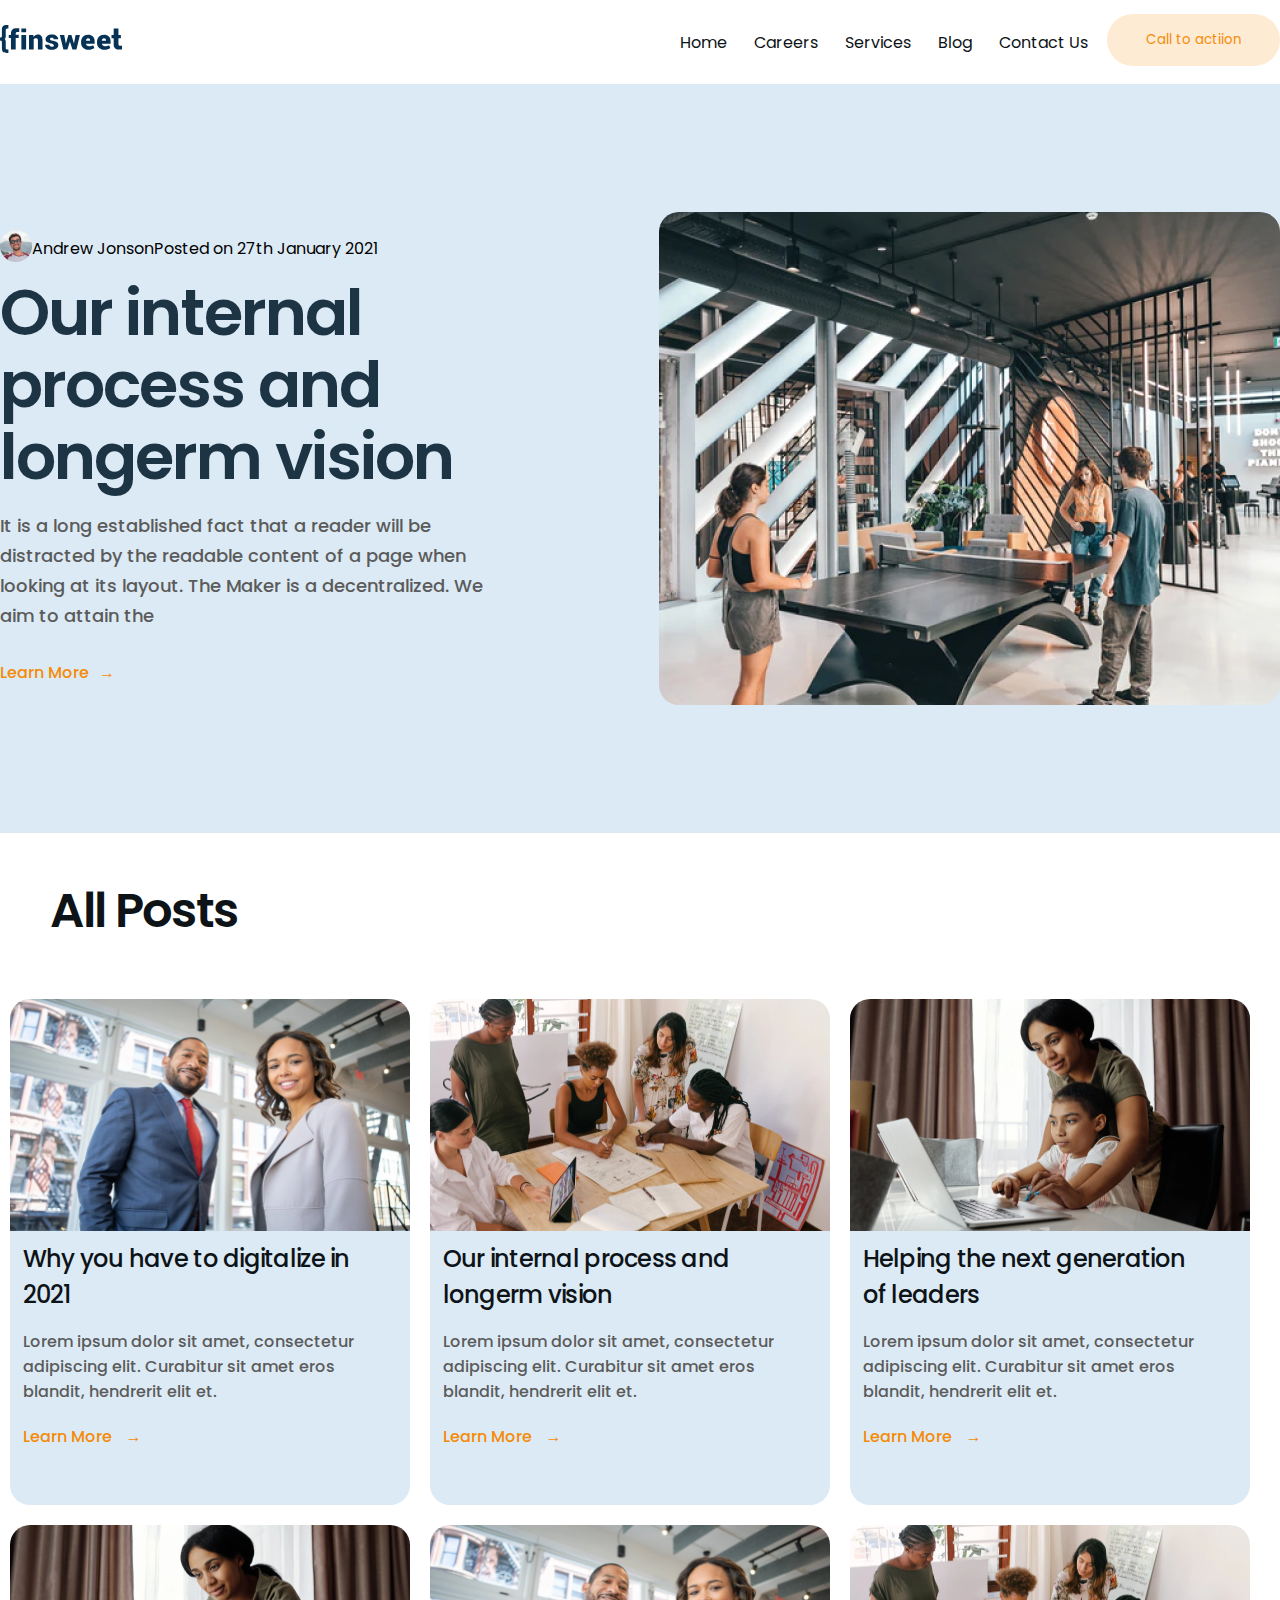
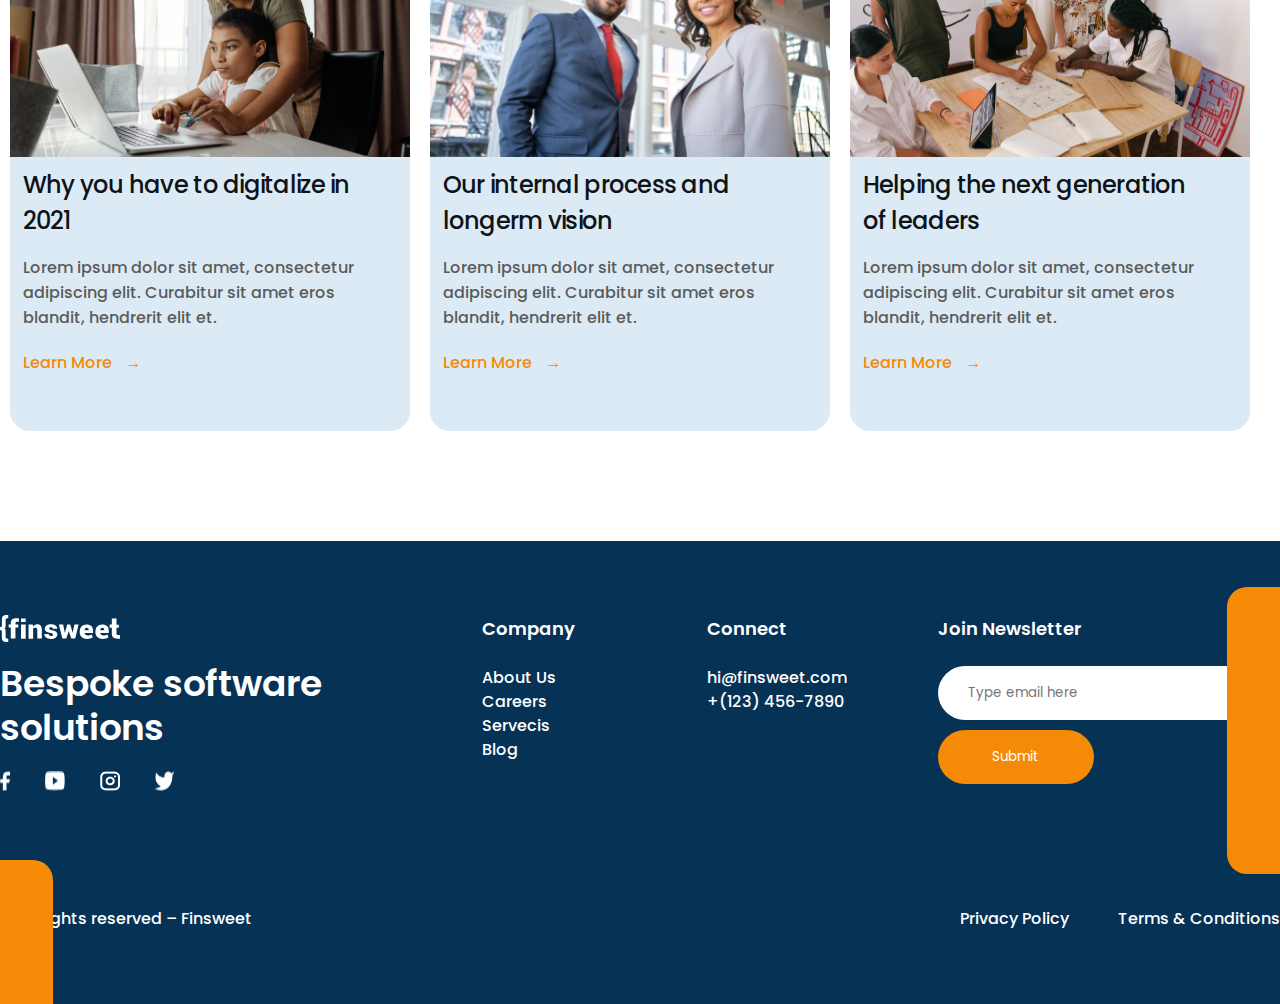
==== blog.html @ a05ae718 "update" ====
<!DOCTYPE html>
<html lang="en">
<head>
    <meta charset="UTF-8">
    <meta http-equiv="X-UA-Compatible" content="IE=edge">
    <meta name="viewport" content="width=device-width, initial-scale=1.0">
    <title>Document</title>
    <link rel="stylesheet" href="style.css">
    <link rel="preconnect" href="https://fonts.googleapis.com">
    <link rel="preconnect" href="https://fonts.gstatic.com" crossorigin>
    <link href="https://fonts.googleapis.com/css2?family=Poppins:wght@600&display=swap" rel="stylesheet">
</head>
<body>
    <header class="container">
        <div class="logo">
            <img src="./images/Logo.svg" alt="">
        </div>
        <div class="tittle">
            <nav>
                <ul>
                    <a class="menu" href=""><li>Home</li></a>
                    <a class="menu" href=""><li>Careers</li></a>
                    <a class="menu" href=""><li>Services</li></a>
                    <a class="menu" href=""><li>Blog</li></a>
                    <a class="menu" href=""><li>Contact Us</li></a>
                </ul>
            </nav>
            <button>Call to actiion</button>
        </div>
    </header>
    <section class="blog-base">
        <div class="container">
            <div class="blog">
                <div class="blog-left">
                    <div class="blog-tittle">
                        <img src="./blog-img/Image.png" alt="" width="32px" height="32px">
                        <p>Andrew Jonson</p>
                        <p>Posted on 27th January 2021</p>
                    </div>
                    <h2>Our internal process and longerm vision</h2>
                    <p class="lorem3">It is a long established fact that a reader will be distracted by the readable content of a page when looking at its layout. The Maker is a decentralized. We aim to attain the</p>
                    <p class="seeservecis">Learn More</p>
                </div>
                <div class="blog-right">
                    <img src="./blog-img/Image (1).png" alt="">
                </div>
            </div>
        </div>
    </section>
    <section class="container">
        <div>
            <h6>All Posts</h6>
        </div>
        <div class=" allposts">
            <a href="#"><div class="news1">
                <div class="new-photo">
                    <img src="./images/post1.png" alt="">
                </div>  
                <div class="allp">  
                    <h5>Why you have to digitalize in 2021</h5>
                    <p class="news-p">Lorem ipsum dolor sit amet, consectetur adipiscing elit. Curabitur sit amet eros blandit, hendrerit elit et.</p>
                    <p class="learnmore">Learn More</p>
                </div>
            </div></a>
            <a href="#"><div class="news1">
                <div class="new-photo">
                    <img src="./images/post-2.png" alt="">
                </div>  
                <div class="allp">  
                    <h5>Our internal process and longerm vision</h5>
                    <p class="news-p">Lorem ipsum dolor sit amet, consectetur adipiscing elit. Curabitur sit amet eros blandit, hendrerit elit et.</p>
                    <p class="learnmore">Learn More</p>
                </div>
            </div></a>
            <a href="#"><div class="news1">
                <div class="new-photo">
                    <img src="./images/post-3.png" alt="">
                </div>  
                <div class="allp">  
                    <h5>Helping the next generation of leaders</h5>
                    <p class="news-p">Lorem ipsum dolor sit amet, consectetur adipiscing elit. Curabitur sit amet eros blandit, hendrerit elit et.</p>
                    <p class="learnmore">Learn More</p>
                </div>
            </div></a>
            <a href="#"><div class="news1">
                <div class="new-photo">
                    <img src="./images/post-3.png" alt="">
                </div>  
                <div class="allp">  
                    <h5>Why you have to digitalize in 2021</h5>
                    <p class="news-p">Lorem ipsum dolor sit amet, consectetur adipiscing elit. Curabitur sit amet eros blandit, hendrerit elit et.</p>
                    <p class="learnmore">Learn More</p>
                </div>
            </div></a>
            <a href="#"><div class="news1">
                <div class="new-photo">
                    <img src="./images/post1.png" alt="">
                </div>  
                <div class="allp">  
                    <h5>Our internal process and longerm vision</h5>
                    <p class="news-p">Lorem ipsum dolor sit amet, consectetur adipiscing elit. Curabitur sit amet eros blandit, hendrerit elit et.</p>
                    <p class="learnmore">Learn More</p>
                </div>
            </div></a>
            <a href="#"><div class="news1">
                <div class="new-photo">
                    <img src="./images/post-2.png" alt="">
                </div>  
                <div class="allp">  
                    <h5>Helping the next generation of leaders</h5>
                    <p class="news-p">Lorem ipsum dolor sit amet, consectetur adipiscing elit. Curabitur sit amet eros blandit, hendrerit elit et.</p>
                    <p class="learnmore">Learn More</p>
                </div>
            </div></a>
    
        </div>
    </section>
    <footer>
        <div class="container">
            <div class="footerup">
                <div class="column">
                    <img  id="footer-logo" src="./images/Logo white.svg" alt="">
                    <p id="footer-bespoke">Bespoke software solutions</p>
                    <div class="column1">
                        <img src="./images/facebook.png" alt="">
                        <img src="./images/youutbe.png" alt="">
                        <img src="./images/instagram.png" alt="">
                        <img src="./images/twittr.png" alt="">
                    </div>
                </div>
                <div class="column">
                    <ul>
                        <h4>Company</h4>
                        <li>About Us</li>
                        <li>Careers</li>
                        <li>Servecis</li>
                        <li>Blog</li>
                    </ul>
                </div>
                <div class="column">
                    <ul>
                        <h4>Connect</h4>
                        <li>hi@finsweet.com</li>
                        <li>+(123) 456-7890</li>
                    </ul>
                </div>
                <div class="column2">
                    <h4>Join Newsletter</h4>
                    <input id="mail" type="text" placeholder="Type email here"><br>
                    <input id="submit" type="submit" >
                </div>
            </div>
            <div class="footerdown">
                <p class="footer-p">© All rights reserved – Finsweet</p>
                <div class="indown">
                    <p class="footer-p">Privacy Policy</p>
                    <p class="footer-p">Terms & Conditions</p>
                </div>
            </div>
        </div>
        <div id="block-left"></div>
        <div id="block-right"></div>
    </footer>
    
</body>
</html>
---- style.css ----
*{
    box-sizing: border-box;
    font-family: 'Poppins', sans-serif;

}
body{
    margin: 0;
}

/*Tittle */

.container{
    max-width: 1280px;
    width: 100%;
    margin: auto;
}
header{
    height: 84px;
    display: flex;
    justify-content: space-between;
    align-items: center;
}
.tittle{
    width: 50%;
    display: flex;
    justify-content: space-between;
}
.tittle ul{
    display: flex;
    justify-content: space-between;
    list-style: none;
}
.menu{
    color: #0D1317;
}
.menu:hover{
    opacity: 0.5;
}
.tittle nav{
    width: 70%;
}
button{
    color: #F58A07;
    border: 0;
    border-radius: 31px;
    width: 173px;
    height: 52px;
    background-color: #f58a072c;
}

/*head*/

.head{
    background-color: #DCEAF5;
    height: 703px;
    width: 100%;
}
h1{
    font-weight: 600;
    font-size: 64px;
    line-height: 72px;
    color: #1D3444;
    width: 576px;
    height: 144px;
    letter-spacing: -0.03em;
    margin: 0%;
}

.headleft{
 width: 50%;  
 display: flex; 
 flex-direction: column;
 justify-content: space-evenly;
}
.lorem{
    width: 571px;
    height: 60px;
    font-weight: 500;
    font-size: 18px;
    line-height: 30px;
    color: #5B5B5B;
}
.header{
    display: flex;
}
.headright img{
    margin-top: 8%;
    margin-left: 15%;
}
#servecis{
    display: flex;
    justify-content: start;
    width: 70%;
    align-items: center ;
}
.see{
    width: 199px;
    height: 54px;
    background-color: #F58A07;
    color: #DCEAF5;
    margin: 0;
    display: flex;
    justify-content: center;
    align-items: center;
    border-radius: 27px;
}
.see:nth-child(2){
    background-color: rgba(0, 0, 0, 0)    ;
    color: black;
}
#plus{
    font-weight: 400;
    font-size: 18px;
    line-height: 30px;
    color: rgba(57, 65, 73, 0.5);
}
.logos{
    display: flex;
    justify-content: space-between;
}

/* sectors */

.sectorsup{
    width: 60%;
    height: 300px;
}

h2{
    font-weight: 600;
    font-size: 48px;
    line-height: 56px;
    letter-spacing: -0.03em;
    color:#1D3444 ;
}
.lorem:nth-child(2){
    width: 100%;
}

.sectorsdown{
    display: flex;
    justify-content: space-between;
    height: 600px;
}
.post{
    border-radius: 20px;
}
h4{
    font-weight: 500;
    font-size: 24px;
    letter-spacing: 106.5%;
    color: #0D1317;
}
.loreminsectors{
    font-weight: 500;
    font-size: 16px;
    line-height: 28px;
    color: #5B5B5B;
}
.sectors{
    width: 30%;
}
.learnmore{
    color: #F58A07;
    text-decoration: none;
    font-weight: 500;
    font-size: 16px;
    line-height: 106.5%;
}
.learnmore::after{
    content: " \2192";
    letter-spacing: 10px;

}
/* Business challenges    */

/* .head:nth-child(2){
    height: 665px;
} 
ajilaagui
*/

.head2{
    height: 665px;
    width: 100%;
    background-color: #DCEAF5 ;
    padding-top: 2%;
}
.cardsup{
    display: flex;
    justify-content: space-between;
    margin-bottom: 10%;
}
h3{
    width: 619px;
    height: 132px;
    font-weight: 600;
    font-size: 36px;
    line-height: 44px;
    letter-spacing: -0.03em;
    color: #0D1317;
}

/* .lorem:nth-child(3) ajilaagui uchir class: lorem1 
*/

.lorem1{
    width: 50%;
    height: 60px;
    font-weight: 500;
    font-size: 18px;
    line-height: 30px;
    color: #5B5B5B;
}
.cardicons{
    width: 401px;
    height: 277px;
    background-color: #FFFFFF;
    border-radius: 20px;
    padding: 2%;

}
.cardicons img{
    width: 41px;
    height: 42px;
}
.cards{
    display: flex;
    justify-content: space-between;
}

/* Experience */

.outexperience{
    display: flex;
    margin-top: 10vh;
    margin-bottom: 10vh;
}

.experienceleft{
    width: 50%;
}
.inexperience{
    display: flex;
    margin-top: 100px
}
b{
    color: #F58A07;
    font: 700;
    font-size: 36px;
    line-height: 50px;
}
.experienceright{
    border-radius: 20px;
    width: 50%;
    height: 597px;
    background: url(./images/about-image.png);
}
#multiply{
    width: 25%;
    height: 597px;
    border-radius: 20px 0 0 20px;
    background-color: #F58A07;
    mix-blend-mode: multiply;
}

/* Strategy */

.strategy{
    width: 100%;
    height: 682px;
    background-color: #DCEAF5;
    border-radius: 20px;
    display: flex;
    padding: 3%;
    margin-bottom: 10vh;
}
.strategyleft{
    width: 50%;
}
.strategybutton{
    display: flex;
    justify-content: space-around;
}
.click1{
    font-weight: 600;
    font-size: 16px;
    line-height: 24px;
    color: #F58A07;
    width: 194px;
    height: 40px;
    background: #FFFFFF;
    border-radius: 31px;
    display: flex;
    justify-content: center;
    align-items: center;
}
.click2{
    font-weight: 600;
    font-size: 16px;
    line-height: 24px;
    color: rgba(6, 50, 85, 0.3);
    width: 155px;
    height: 40px;
    border: solid 1px #A8BCCC;
    border-radius: 31px;
    display: flex;
    justify-content: center;
    align-items: center;
}
.click3{
    font-weight: 600;
    font-size: 16px;
    line-height: 24px;
    color: rgba(6, 50, 85, 0.3);
    width: 183px;
    height: 40px;
    border: solid 1px #A8BCCC;
    border-radius: 31px;
    display: flex;
    justify-content: center;
    align-items: center;
}
h2:nth-child(2){
    color: #0D1317;
    width: 572px;
    height: 168px;
}
.lorem3{
    width: 510px;
    height: 210px;
    font-weight: 500;
    font-size: 18px;
    line-height: 30px;
    color: #5B5B5B;
}
.seeservecis{
    width: 123px;
    height: 17px;
    font-weight: 500;
    font-size: 16px;
    line-height: 106.5%;
    color: #F58A07;
    text-decoration: none;
}
.seeservecis p::after{
    content: " \2192";
    letter-spacing: 1rem;
    width: 22px;
    height: 10px;
}
.photoinstrategy{
    width: 472px;
    height: 466px;
    background: url(./images/team.png);
    
}
.strategyright{
    width: 100%;
    display: flex;
    justify-content: center;
    align-items: flex-end;
    position: relative;
}
.multiply2{
    width: 25%;
    height: 466px;
    background-color: #F58A07;
    mix-blend-mode: multiply;
    border-radius: 20px 0 0 20px;
}
.ribbon{
    position: absolute;
    top: -9%;
    right: -8.6%;
}

/* startup */

.startup{
    display: flex;
    margin-bottom: 10vh;
}
.startupleft{
    width: 50%;
    height: 518px;
    background: url(./images/experience-image.png);
}
.startupright{
    width: 50%;
    height: 518px;
    background-color: #F58A07;
    display: flex;
    flex-direction: column;
    justify-content: center;
    padding-left: 10%;
}
#startuph2{
    color: #FFFFFF;
    width: 532px;
    height: 168px;
}
#startup-p{
    width: 216px;
    height: 54px;
    background-color: #FFFFFF;
    border-radius: 31px;
    font-weight: 600;
    font-size: 16px;
    line-height: 106.5%;
    color: #F58A07;
    display: flex;
    justify-content: center;
    align-items: center;
}

/* Dream to Work */

.dream{
    display: flex;
    margin-bottom: 100px;
}

.dreamleft{
    width: 50%;
    display: flex;
    flex-direction: column;
    justify-content: space-evenly;
}
.dreamleft h2{
    width: 550px;
    height: 112px;
    color: #0D1317;
}
.lorem4{
    width: 560px;
    height: 90px;
    font-weight: 500;
    font-size: 18px;
    line-height: 30px;
    color: #5B5B5B;
}
.indream{
    width: 50%;
    display: flex;
    align-items: center;
}
#chikelu{
    width: 150px;
    height: 41px;
    font-weight: 500;
    font-size: 24px;
    line-height: 171%;
    color: #063255;
    margin: 0;
    margin-left: 15px;
}
#ceo{
    width: 135px;
    height: 31px;
    font-weight: 500;
    font-size: 18px;
    line-height: 171%;
    margin: 0;
    margin-left: 15px;
    color: #F58A07;
}
.dreamright{
    width: 50%;
    height: 501px;
    background: url(./images/video-image.png);
    background-repeat: no-repeat;
    display: flex;
    align-items: flex-end;
    padding: 4%;
}
.play{
    width: 51px;
    height: 51px;
    background: #FFFFFF;
    display: flex;
    justify-content: center;
    align-items: center;
    border-radius: 50%;
}
#playvideo{
    width: 120px;
    color: #FFFFFF;
    text-align: center;
}

/* Latest blog and news */

.News{
    width: 100%;
    height: 819px;
    background-color: #DCEAF5;
}
.News-tittle h2{
    width: 100%;
    height: 200px;
    color: #0D1317;
    display: flex;
    align-items: center;
}
.news-photo img{
    width: 400px;
    height: 232px;
    border-radius: 20px 20px 0 0;
}
.news-words{
    width: 400px;
    height: 277px;
    background-color: #FFFFFF;
    border-radius: 0 0 20px 20px;
    padding: 3%;
}
h5{
    margin: 0;
    width: 336px;
    height: 72px;
    font-weight: 500;
    font-size: 24px;
    line-height: 36px;
    letter-spacing: -0.03em;
    color: #0D1317;
}
.news-photo{
    width: 400px;
    height: 233px;
}
a{
    text-decoration: none;
}
.news-p{
    width: 336px;
    height: 84px;
    font-weight: 500;
    font-size:16px;
    color: #5B5B5B;
}
.News-main{
    display: flex;
    justify-content: space-between;
}
.news1:hover{
    opacity: 0.5;
}
/* footer */

footer{
    width: 100%;
    height: 463px;
    background: #063255;
    padding-top: 50px;
    position: relative;
    margin-top: 100px;
}
#footer-bespoke{
    width: 351px;
    height: 88px;
    font-weight: 600;
    font-size: 36px;
    line-height: 44px;
    color: #FFFFFF;
    margin: 0;
}
.footerup{
    width: 1280px;
    height: 200px;
    display: flex;
    justify-content: space-between;
}
.column h4{
    font-weight: 600;
    font-size: 18px;
    line-height: 27px;
    color: #FFFFFF;

}
.column ul{
    display: flex;
    flex-direction: column;
    list-style: none;
    margin: 0;
}
.column1{
    width: 50%;
    display: flex;
    justify-content: space-between;
}
.column ul li{
    font-weight: 500;
    font-size: 16px;
    line-height: 24px;
    color: #FFFFFF;
}
.column{
    display: flex;
    flex-direction: column;
    justify-content: space-between;
}
#footer-logo{
    width: 120px;
    height: 27px;
    margin-top: 23.940px;
}
.column2 h4{
    font-weight: 600;
    font-size: 18px;
    line-height: 27px;
    color: #FFFFFF;
}
#mail{
    width: 342px;
    height: 54px;
    background-color: #FFFFFF;
    border-radius: 31px;
    padding-left: 30px;
    border: 0;
}
#submit{
    width: 156px;
    height: 54px;
    border-radius: 31px;
    background-color: #F58A07;
    border: 0;
    margin-top: 10px;
    color: #FFFFFF
}
.footerdown{
    display: flex;
    justify-content: space-between;
    margin-top: 100px;
}
.indown{
    width: 25%;
    display: flex;
    justify-content: space-between;
}
.footer-p{
    font-weight: 500;
    font-size: 16px;
    line-height: 24px;
    color: #FFFFFF;
}
#block-left{
    width: 53px;
    height: 144px;
    background-color: #F58A07;
    position: absolute;
    top: 69%;
    border-radius: 0 20px 0 0;
}
#block-right{
    width: 53px;
    height: 287px;
    background-color: #F58A07;
    border-radius: 20px 0 0 20px;
    position: absolute;
    top:10%;
    right: 0;
}


/* Careers page */

.tier1-left{
    width: 50%;
    height: 500px;
    display: flex;
    flex-direction: column;
    justify-content: space-evenly;
}
.tier1-left h1{
    width: 618px;
    height: 216px;
}
.careers-p1{
    width: 510px;
    height: 59px;
    font-weight: 500;
    font-size: 18px;
    line-height: 30px;
    color: #5B5B5B;
    margin: 0;
}
.careers-p2{
    width: 171px;
    height: 54px;
    background-color: #F58A07;
    border-radius: 27px;
    font-weight: 600;
    font: 16px;
    line-height: 106.5%;
    display: flex;
    justify-content: center;
    align-items: center;
    color: #FFFFFF;
}
.tier1-right{
    width: 616px;
    height: 650px;
    background:url(./careers-img/post1.png);
}
.careers-tier1{
    display: flex;
    justify-content: space-between;
    margin-top: 171px;
    margin-bottom: 90px;
}
.intier1{
    width: 180px;
    height: 650px;
    background-color: #F58A07;
    mix-blend-mode: multiply;
    border-radius:20px 0 0 20px;
}

/* tier2  */

.tier2-left{
    width: 620px;
    height: 550px;
    background: url(./careers-img/post2.png);
    position: relative;
}
.careers-tier2{
    display: flex;
    justify-content: space-between;
}
.tier2-right h2{
    margin: 0;
    width: 410px;
    height: 56px;
    font-weight: 600px;
    font-size: 48px;
    line-height: 56px;
    letter-spacing: -0.03em;
    color: #0D1317;
}
.tier2-p{
    width: 510px;
    height: 90px;
    font-weight: 500;
    font-size: 18px;
    line-height: 30px;
    color: #5B5B5B;
}
.tier2-p1{
    height: 28px;
    font-weight: 500;
    font-size: 18px;
    line-height: 30px;
    color: #5B5B5B;
    margin: 0;
}
.tier2-right{
    display: flex;
    flex-direction: column;
    justify-content: space-evenly;
}
.intier2{
    width: 95px;
    height: 97px;
    background-color: #F58A07;
    mix-blend-mode: multiply;
    border-radius:20px;
    position: absolute;
    top: 25%;
    left: -7.5%;
}
/* tier3 */

.careers-tier3{
    display: flex;
    margin-top: 90px;
    margin-bottom: 90px;
}
.tier3-left{
    width: 50%;
    display: flex;
    flex-direction: column;
    justify-content: center;
}
.tier3-right{
    width: 620px;
    height: 550px;
    background: url(./careers-img/post3.png);
    border-radius: 20px;
    position: relative;
}
.intier3{
    width: 95px;
    height: 97px;
    background-color: #F58A07;
    mix-blend-mode: multiply;
    border-radius:20px;
    position: absolute;
    top: 50%;
    right: -7.5%;
}
/* tier4 */

.tier4-left{
    width: 620px;
    height: 550px;
    background: url(./careers-img/post4.png);
    position: relative;
}
.careers-tier4{
    display: flex;
    justify-content: space-between;
}
.tier4-right h2{
    margin: 0;
    width: 410px;
    height: 56px;
    font-weight: 600px;
    font-size: 48px;
    line-height: 56px;
    letter-spacing: -0.03em;
    color: #0D1317;
}
.tier4-p{
    width: 510px;
    height: 90px;
    font-weight: 500;
    font-size: 18px;
    line-height: 30px;
    color: #5B5B5B;
}
.tier4-p1{
    height: 28px;
    font-weight: 500;
    font-size: 18px;
    line-height: 30px;
    color: #5B5B5B;
    margin: 0;
}
.tier4-right{
    display: flex;
    flex-direction: column;
    justify-content: space-evenly;
}
.intier4{
    width: 95px;
    height: 97px;
    background-color: #F58A07;
    mix-blend-mode: multiply;
    border-radius:20px;
    position: absolute;
    top: 40%;
    left: -7.5%;
}

/* tier5 */

.careers-tier5{
    display: flex;
    margin-top: 90px;
    margin-bottom: 90px;
}
.tier5-left{
    width: 50%;
    display: flex;
    flex-direction: column;
    justify-content: center;
}
.tier5-right{
    width: 620px;
    height: 550px;
    background: url(./careers-img/post5.png);
    border-radius: 20px;
    position: relative;
}
.intier5{
    width: 95px;
    height: 97px;
    background-color: #F58A07;
    mix-blend-mode: multiply;
    border-radius:20px;
    position: absolute;
    top: 50%;
    right: -7.5%;
}
.careers-p5{
    width: 580px;
    height: 150px;
    font-weight: 500;
    font-size: 18px;
    line-height: 30px;
    color: #5B5B5B;
}

/* tier6 */

.tier6-left{
    width: 620px;
    height: 550px;
    background: url(./careers-img/post6.png);
    position: relative;
}
.careers-tier6{
    display: flex;
    justify-content: space-between;
    margin-bottom: 90px;
}
.tier6-right h2{
    margin: 0;
    width: 410px;
    height: 56px;
    font-weight: 600px;
    font-size: 48px;
    line-height: 56px;
    letter-spacing: -0.03em;
    color: #0D1317;
}
.tier6-p{
    width: 510px;
    height: 90px;
    font-weight: 500;
    font-size: 18px;
    line-height: 30px;
    color: #5B5B5B;
}
.tier6-p1{
    height: 28px;
    font-weight: 500;
    font-size: 18px;
    line-height: 30px;
    color: #5B5B5B;
    margin: 0;
}
.tier6-right{
    display: flex;
    flex-direction: column;
    justify-content: space-evenly;
}
.intier6{
    width: 95px;
    height: 97px;
    background-color: #F58A07;
    mix-blend-mode: multiply;
    border-radius:20px;
    position: absolute;
    top: 60%;
    left: -7.5%;
}

/* Servecis */

.tier1-left{
    width: 50%;
    height: 500px;
    display: flex;
    flex-direction: column;
    justify-content: space-evenly;
}
.servecis-left h1{
    width: 618px;
    height: 288px;
}
.servecis-p1{
    width: 557px;
    height: 90px;
    font-weight: 500;
    font-size: 18px;
    line-height: 30px;
    color: #5B5B5B;
}
.servecis-p2{
    width: 171px;
    height: 54px;
    background-color: #F58A07;
    border-radius: 27px;
    font-weight: 600;
    font: 16px;
    line-height: 106.5%;
    display: flex;
    justify-content: center;
    align-items: center;
    color: #FFFFFF;
}
.servecis-right{
    width: 616px;
    height: 650px;
    background:url(./servecis-img/psot1.png);
}
.servecis-tier1{
    display: flex;
    justify-content: space-between;
    margin-top: 171px;
    margin-bottom: 90px;
}
.intier1{
    width: 180px;
    height: 650px;
    background-color: #F58A07;
    mix-blend-mode: multiply;
    border-radius:20px 0 0 20px;
}

/* tier2 */

.servecis-tier2-tittle h2{
    width: 676px;
    height: 56px;
    font-weight: 600;
    font-size: 48px;
    line-height: 56px;
    letter-spacing: -0.03em;
    color: #0D1317;
}
.servecis-tier2-cards{
    width:100%;
    max-width: 1280px;
    display: flex;
    flex-wrap: wrap;
}
.scard1 h4{
    margin: 0;
    height: 30px;
    font-weight: 500;
    font-size: 24px;
    line-height: 30px;
    letter-spacing: -0.03em;
    color: #0D1317;
}
.scard1 p{
    width: 200px;
    height: 28px;
    font-weight: 500;
    font-size: 18px;
    line-height: 28px;
    color: #394149;
    opacity: 0.6;
    margin: 0;
}
#apply{
    width: 100px;
    height: 19px;
    font-weight: 400;
    font-size: 18px;
    line-height: 106.5%;
    color: #F58A07;
    margin-top: 15%;
}
.scard1{
    max-width: 400px;
    width: 100%;
    height: 181px;
    background: rgba(193, 228, 255, 0.3);
    border-radius: 20px;
    padding: 2%;
    margin: 1%;
}

/* Blog  */


.blog-base{
    width: 100%;
    height: 749px;
    background-color: #DCEAF5;
    margin: auto;
}
.blog-left{
    width: 50%;
    height: 749px;
    display: flex;
    flex-direction: column;
    justify-content: center;
    padding-top: 15%;
    padding-bottom: 15%;
}
.blog-tittle{
    display: flex;
}
.blog-tittle img{
    margin-top: 10px;
}
.blog-left h2{
    width: 527px;
    height: 216px;
    font-weight: 600;
    font-size: 64px;
    line-height: 72px;
    letter-spacing: -0.03em;
    color: #1D3444;
    margin: 0;
}
.seeservecis::after{
    content: "\2192	";
    margin-left: 10px;
}
.blog{
    display: flex;
    justify-content: space-between;
}
.blog-right{
    display: flex;
    align-items: center;
}
.blog-right img{
    border-radius: 20px;
}

/* All posts */

h6{
    width: 453px;
    height: 56px;
    font-weight: 600;
    font-size: 48px;
    line-height: 56px;
    letter-spacing: -0.03em;
    color: #0D1317;
    margin: 50px;
}
.allposts{
    display: flex;
    flex-wrap: wrap;
}
.allp{
    width: 400px;
    height: 277px;
    background-color: #DCEAF5;
    border-radius: 0 0 20px 20px;
    padding: 3%;
    margin: 10px 0px 10px 10px;
}
.new-photo img{
    width: 400px;
    height: 232px;
    border-radius: 20px 20px 0 0;
    margin: 10px 10px -20px 10px;
}

/* Blog Iner */

.bloginer img{
    border-radius: 20px;
}
.blog-tier{
    display: flex;
    margin-top: 50px;
}

.container2{
    max-width: 752px;
    width: 100%;
    margin: auto;
}
#h1iner{
    width: 100%;
    height: 216px;
}
.write{
    font-weight: 500;
    font-size: 16px;
    line-height: 28px;
    color: #5B5B5B;
}


/* Careers 2 */

.careers2{
    display: flex;
}
.career1{
    width: 50%;
}
.careers2 h4{
    height: 30px;
    font-weight: 500;
    font-size: 24px;
    line-height: 30px;
    letter-spacing: -0.03em;
    color: #0D1317;
}
.careerp{
    font-weight: 500;
    font-size: 18px;
    line-height: 30px;
    color: #5B5B5B;
}
.careerup{
    margin-top: 100px;
}
.career2{
    margin-left: 300px;
}

.board{
    height: 441px;
    border-radius: 20px;
    background: rgba(193, 228, 255, 0.3);
    margin-top: 50px;
    margin-bottom: 100px;
    display: flex;
}
.board-left{
    width: 30%;
    padding: 5%;
}
.board-left ul{
    list-style: none;
}
.board-left ul li{
    height: 60px;
    font-weight: 600;
    font-size: 24px;
    line-height: 108.5%;
}
#board-li{
    color: #F58A07;
}
.list{
    width: 842px;
    font-weight: 500;
    font-size: 16px;
    line-height: 28px;
    color: #5B5B5B;
    margin: 0;
}
.inright{
    margin-top: 9%;
    width: 842px;
    height: 308px;
}

/* communication */

.communication{
    display: flex;
    flex-wrap: wrap;
    justify-content: space-between;
}
.id{
    width: 600px;
    height: 54px;
    background: rgba(210, 218, 237, 0.17);
    border-radius: 27px;
    margin: 10px;
    padding-left: 50px;
    border: 0;
}
textarea{
    width: 1280px;
    height: 215px;
    border: 0;
    border-radius: 27px;
    padding: 2%; 
    background: rgba(210, 218, 237, 0.17);   
}

/* Contact Us */

.location{
    display: flex;
    margin-top: 100px;
}
.location-left{
    width: 50%;
}
.location-right{
    width: 50%;
    display: flex;
    justify-content: space-around;
    padding-top: 20px;
    padding-left: 50px;
}
.zip{
    width: 270px;
    font: 500;
    font-size: 18px;
    line-height: 30px;
    color: #5B5B5B;
}

/* map */

 .map-left{
    width: 50%;
 }
 #map-id{
    width: 605px;
    height: 160px;
 }
 .map{
    display: flex;
 }
 .map-right img{
    border-radius: 20px;
 }
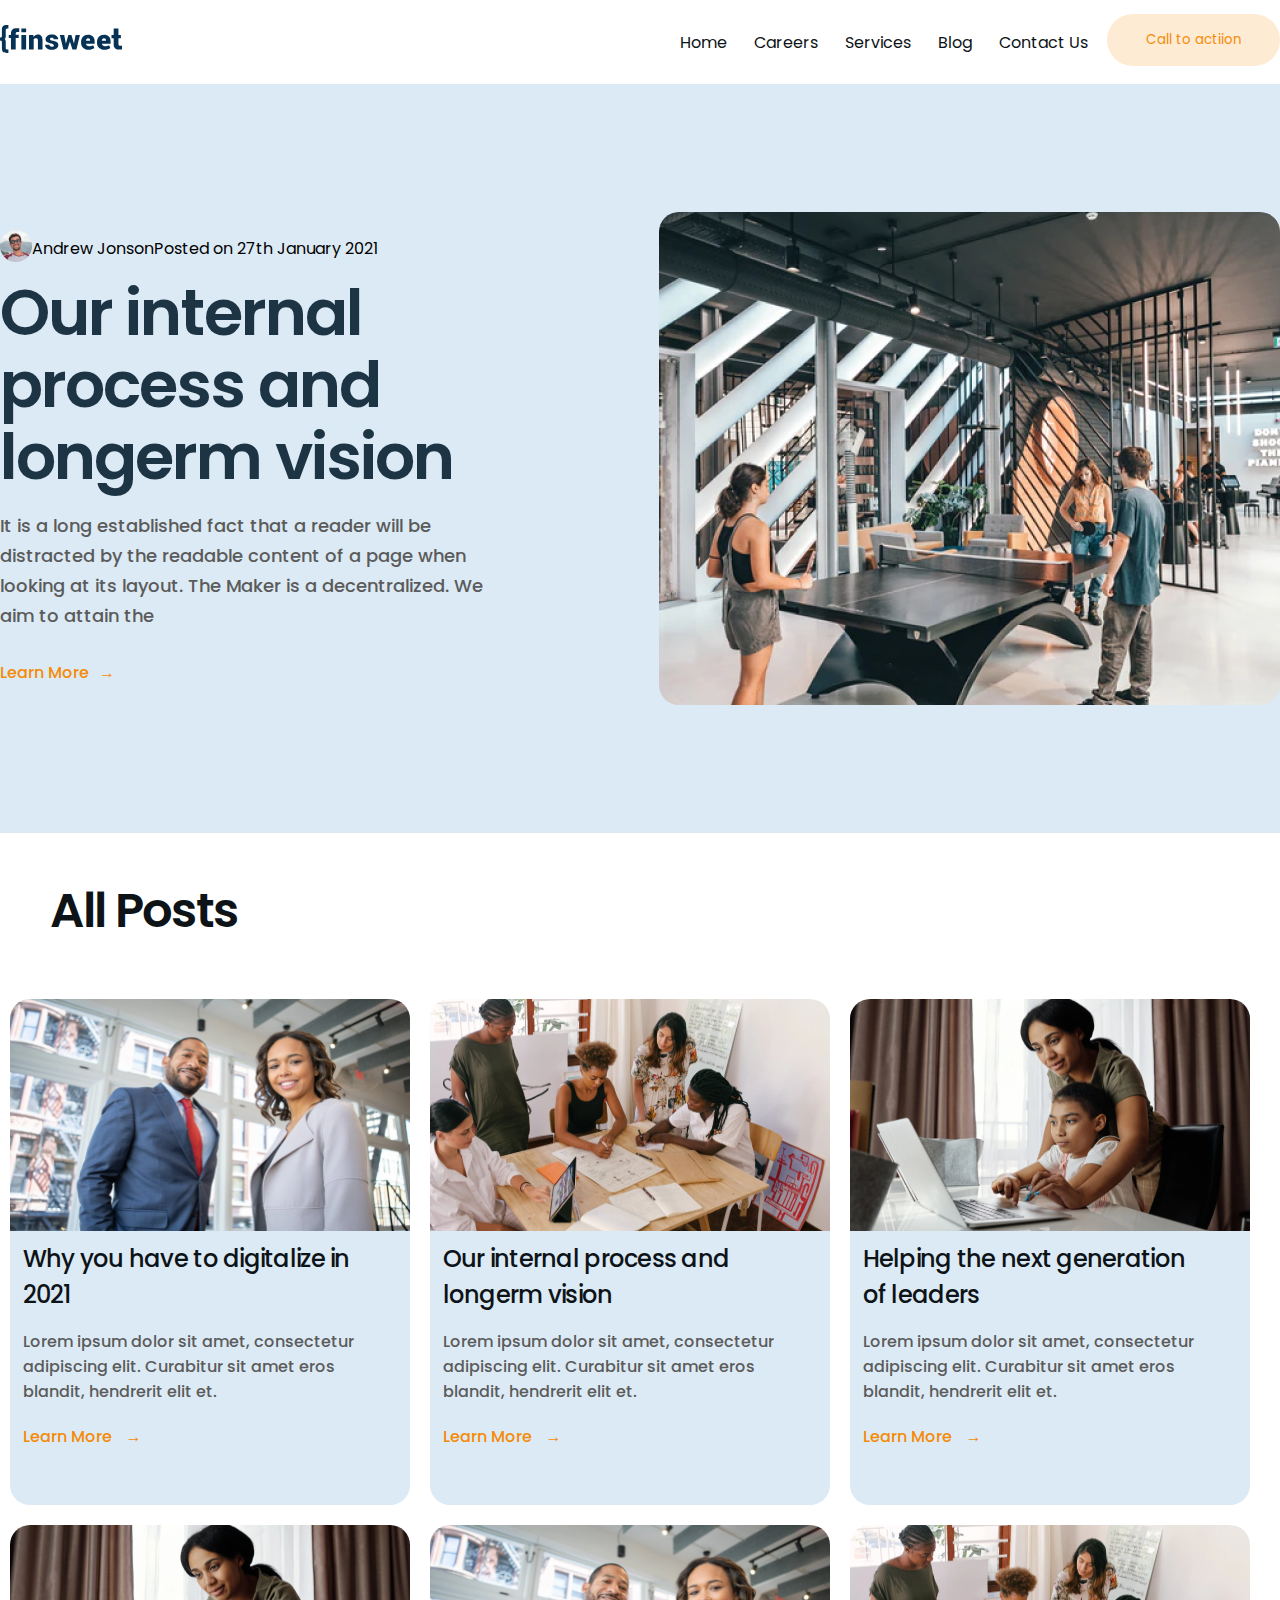
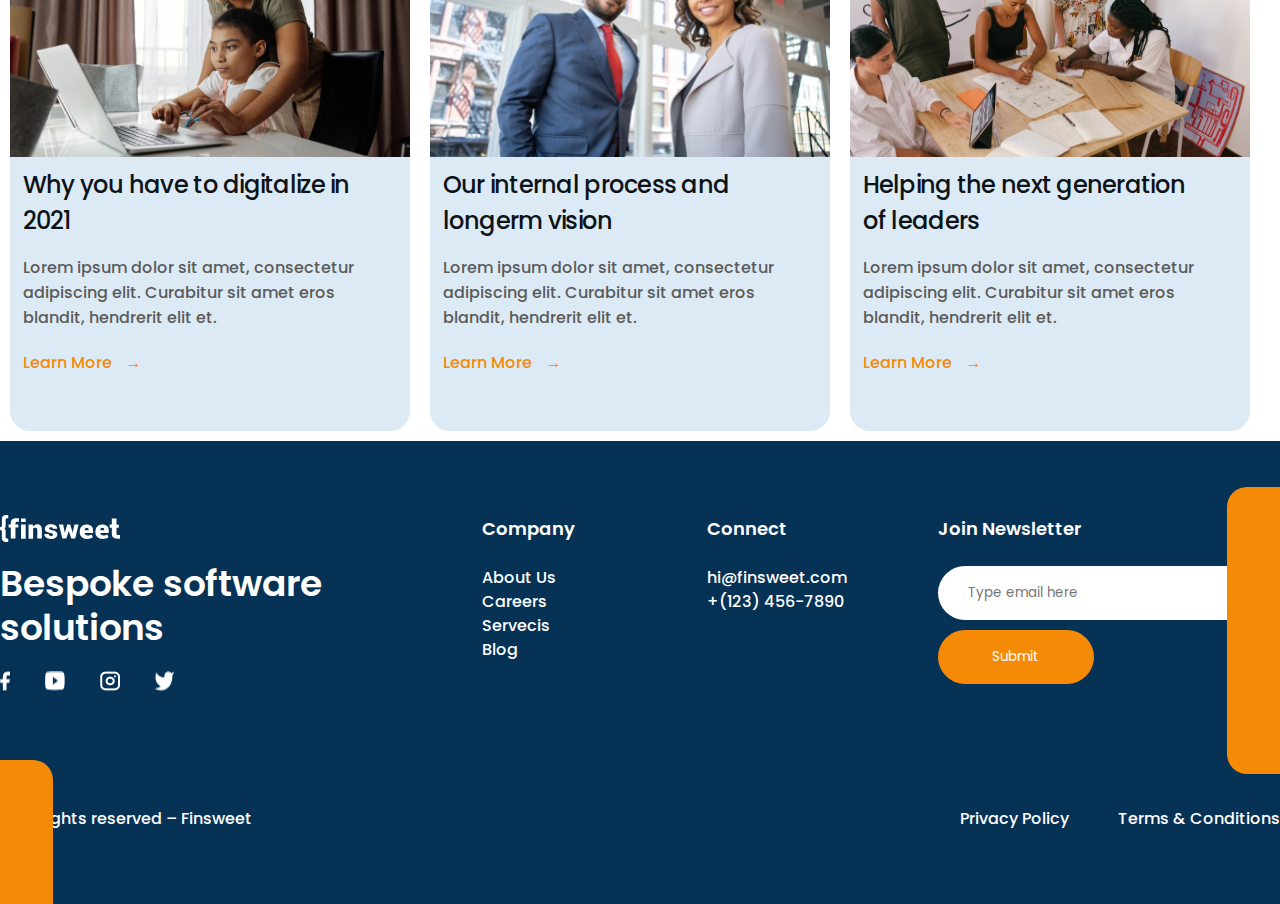
==== commit 8ee2f6dc: "update2" ====
--- a/blog.html
+++ b/blog.html
@@ -6,6 +6,10 @@
     <meta name="viewport" content="width=device-width, initial-scale=1.0">
     <title>Document</title>
     <link rel="stylesheet" href="style.css">
+    <link rel="stylesheet" href="./style/global.css">
+    <link rel="stylesheet" href="./style/header.css">
+    <link rel="stylesheet" href="./style/footer.css">
+    <link rel="stylesheet" href="./style/latest.css">
     <link rel="preconnect" href="https://fonts.googleapis.com">
     <link rel="preconnect" href="https://fonts.gstatic.com" crossorigin>
     <link href="https://fonts.googleapis.com/css2?family=Poppins:wght@600&display=swap" rel="stylesheet">
@@ -18,11 +22,11 @@
         <div class="tittle">
             <nav>
                 <ul>
-                    <a class="menu" href=""><li>Home</li></a>
-                    <a class="menu" href=""><li>Careers</li></a>
-                    <a class="menu" href=""><li>Services</li></a>
-                    <a class="menu" href=""><li>Blog</li></a>
-                    <a class="menu" href=""><li>Contact Us</li></a>
+                    <a class="menu" href="./index.html"><li>Home</li></a>
+                    <a class="menu" href="./careers.html"><li>Careers</li></a>
+                    <a class="menu" href="./servecis.html"><li>Services</li></a>
+                    <a class="menu" href="./blog.html"><li>Blog</li></a>
+                    <a class="menu" href="./contact.html"><li>Contact Us</li></a>
                 </ul>
             </nav>
             <button>Call to actiion</button>
--- a/style.css
+++ b/style.css
@@ -1,53 +1,3 @@
-*{
-    box-sizing: border-box;
-    font-family: 'Poppins', sans-serif;
-
-}
-body{
-    margin: 0;
-}
-
-/*Tittle */
-
-.container{
-    max-width: 1280px;
-    width: 100%;
-    margin: auto;
-}
-header{
-    height: 84px;
-    display: flex;
-    justify-content: space-between;
-    align-items: center;
-}
-.tittle{
-    width: 50%;
-    display: flex;
-    justify-content: space-between;
-}
-.tittle ul{
-    display: flex;
-    justify-content: space-between;
-    list-style: none;
-}
-.menu{
-    color: #0D1317;
-}
-.menu:hover{
-    opacity: 0.5;
-}
-.tittle nav{
-    width: 70%;
-}
-button{
-    color: #F58A07;
-    border: 0;
-    border-radius: 31px;
-    width: 173px;
-    height: 52px;
-    background-color: #f58a072c;
-}
-
 /*head*/
 
 .head{
@@ -55,16 +5,7 @@
     height: 703px;
     width: 100%;
 }
-h1{
-    font-weight: 600;
-    font-size: 64px;
-    line-height: 72px;
-    color: #1D3444;
-    width: 576px;
-    height: 144px;
-    letter-spacing: -0.03em;
-    margin: 0%;
-}
+
 
 .headleft{
  width: 50%;  
@@ -126,13 +67,7 @@
     height: 300px;
 }
 
-h2{
-    font-weight: 600;
-    font-size: 48px;
-    line-height: 56px;
-    letter-spacing: -0.03em;
-    color:#1D3444 ;
-}
+
 .lorem:nth-child(2){
     width: 100%;
 }
@@ -145,12 +80,7 @@
 .post{
     border-radius: 20px;
 }
-h4{
-    font-weight: 500;
-    font-size: 24px;
-    letter-spacing: 106.5%;
-    color: #0D1317;
-}
+
 .loreminsectors{
     font-weight: 500;
     font-size: 16px;
@@ -191,18 +121,8 @@
     justify-content: space-between;
     margin-bottom: 10%;
 }
-h3{
-    width: 619px;
-    height: 132px;
-    font-weight: 600;
-    font-size: 36px;
-    line-height: 44px;
-    letter-spacing: -0.03em;
-    color: #0D1317;
-}
-
-/* .lorem:nth-child(3) ajilaagui uchir class: lorem1 
-*/
+
+/* .lorem:nth-child(3) ajilaagui uchir class: lorem1 */
 
 .lorem1{
     width: 50%;
@@ -489,178 +409,8 @@
     text-align: center;
 }
 
-/* Latest blog and news */
-
-.News{
-    width: 100%;
-    height: 819px;
-    background-color: #DCEAF5;
-}
-.News-tittle h2{
-    width: 100%;
-    height: 200px;
-    color: #0D1317;
-    display: flex;
-    align-items: center;
-}
-.news-photo img{
-    width: 400px;
-    height: 232px;
-    border-radius: 20px 20px 0 0;
-}
-.news-words{
-    width: 400px;
-    height: 277px;
-    background-color: #FFFFFF;
-    border-radius: 0 0 20px 20px;
-    padding: 3%;
-}
-h5{
-    margin: 0;
-    width: 336px;
-    height: 72px;
-    font-weight: 500;
-    font-size: 24px;
-    line-height: 36px;
-    letter-spacing: -0.03em;
-    color: #0D1317;
-}
-.news-photo{
-    width: 400px;
-    height: 233px;
-}
-a{
-    text-decoration: none;
-}
-.news-p{
-    width: 336px;
-    height: 84px;
-    font-weight: 500;
-    font-size:16px;
-    color: #5B5B5B;
-}
-.News-main{
-    display: flex;
-    justify-content: space-between;
-}
-.news1:hover{
-    opacity: 0.5;
-}
-/* footer */
-
-footer{
-    width: 100%;
-    height: 463px;
-    background: #063255;
-    padding-top: 50px;
-    position: relative;
-    margin-top: 100px;
-}
-#footer-bespoke{
-    width: 351px;
-    height: 88px;
-    font-weight: 600;
-    font-size: 36px;
-    line-height: 44px;
-    color: #FFFFFF;
-    margin: 0;
-}
-.footerup{
-    width: 1280px;
-    height: 200px;
-    display: flex;
-    justify-content: space-between;
-}
-.column h4{
-    font-weight: 600;
-    font-size: 18px;
-    line-height: 27px;
-    color: #FFFFFF;
-
-}
-.column ul{
-    display: flex;
-    flex-direction: column;
-    list-style: none;
-    margin: 0;
-}
-.column1{
-    width: 50%;
-    display: flex;
-    justify-content: space-between;
-}
-.column ul li{
-    font-weight: 500;
-    font-size: 16px;
-    line-height: 24px;
-    color: #FFFFFF;
-}
-.column{
-    display: flex;
-    flex-direction: column;
-    justify-content: space-between;
-}
-#footer-logo{
-    width: 120px;
-    height: 27px;
-    margin-top: 23.940px;
-}
-.column2 h4{
-    font-weight: 600;
-    font-size: 18px;
-    line-height: 27px;
-    color: #FFFFFF;
-}
-#mail{
-    width: 342px;
-    height: 54px;
-    background-color: #FFFFFF;
-    border-radius: 31px;
-    padding-left: 30px;
-    border: 0;
-}
-#submit{
-    width: 156px;
-    height: 54px;
-    border-radius: 31px;
-    background-color: #F58A07;
-    border: 0;
-    margin-top: 10px;
-    color: #FFFFFF
-}
-.footerdown{
-    display: flex;
-    justify-content: space-between;
-    margin-top: 100px;
-}
-.indown{
-    width: 25%;
-    display: flex;
-    justify-content: space-between;
-}
-.footer-p{
-    font-weight: 500;
-    font-size: 16px;
-    line-height: 24px;
-    color: #FFFFFF;
-}
-#block-left{
-    width: 53px;
-    height: 144px;
-    background-color: #F58A07;
-    position: absolute;
-    top: 69%;
-    border-radius: 0 20px 0 0;
-}
-#block-right{
-    width: 53px;
-    height: 287px;
-    background-color: #F58A07;
-    border-radius: 20px 0 0 20px;
-    position: absolute;
-    top:10%;
-    right: 0;
-}
+
+
 
 
 /* Careers page */
@@ -1108,16 +858,7 @@
 
 /* All posts */
 
-h6{
-    width: 453px;
-    height: 56px;
-    font-weight: 600;
-    font-size: 48px;
-    line-height: 56px;
-    letter-spacing: -0.03em;
-    color: #0D1317;
-    margin: 50px;
-}
+
 .allposts{
     display: flex;
     flex-wrap: wrap;
@@ -1191,6 +932,9 @@
 }
 .career2{
     margin-left: 300px;
+}
+#apply-down{
+    margin-bottom: 100px;
 }
 
 .board{
@@ -1247,14 +991,7 @@
     padding-left: 50px;
     border: 0;
 }
-textarea{
-    width: 1280px;
-    height: 215px;
-    border: 0;
-    border-radius: 27px;
-    padding: 2%; 
-    background: rgba(210, 218, 237, 0.17);   
-}
+
 
 /* Contact Us */
 
@@ -1291,6 +1028,7 @@
  }
  .map{
     display: flex;
+    margin-bottom: 100px;
  }
  .map-right img{
     border-radius: 20px;
--- a/style/global.css
+++ b/style/global.css
@@ -0,0 +1,71 @@
+*{
+    box-sizing: border-box;
+    font-family: 'Poppins', sans-serif;
+
+}
+body{
+    margin: 0;
+}
+h1{
+    font-weight: 600;
+    font-size: 64px;
+    line-height: 72px;
+    color: #1D3444;
+    width: 576px;
+    height: 144px;
+    letter-spacing: -0.03em;
+    margin: 0%;
+}
+h2{
+    font-weight: 600;
+    font-size: 48px;
+    line-height: 56px;
+    letter-spacing: -0.03em;
+    color:#1D3444 ;
+}
+h4{
+    font-weight: 500;
+    font-size: 24px;
+    letter-spacing: 106.5%;
+    color: #0D1317;
+}
+h3{
+    width: 619px;
+    height: 132px;
+    font-weight: 600;
+    font-size: 36px;
+    line-height: 44px;
+    letter-spacing: -0.03em;
+    color: #0D1317;
+}
+a{
+    text-decoration: none;
+}
+h6{
+    width: 453px;
+    height: 56px;
+    font-weight: 600;
+    font-size: 48px;
+    line-height: 56px;
+    letter-spacing: -0.03em;
+    color: #0D1317;
+    margin: 50px;
+}
+textarea{
+    width: 1280px;
+    height: 215px;
+    border: 0;
+    border-radius: 27px;
+    padding: 2%; 
+    background: rgba(210, 218, 237, 0.17);   
+}
+h5{
+    margin: 0;
+    width: 336px;
+    height: 72px;
+    font-weight: 500;
+    font-size: 24px;
+    line-height: 36px;
+    letter-spacing: -0.03em;
+    color: #0D1317;
+}--- a/style/header.css
+++ b/style/header.css
@@ -0,0 +1,40 @@
+/*Tittle */
+
+.container{
+    max-width: 1280px;
+    width: 100%;
+    margin: auto;
+}
+header{
+    height: 84px;
+    display: flex;
+    justify-content: space-between;
+    align-items: center;
+}
+.tittle{
+    width: 50%;
+    display: flex;
+    justify-content: space-between;
+}
+.tittle ul{
+    display: flex;
+    justify-content: space-between;
+    list-style: none;
+}
+.menu{
+    color: #0D1317;
+}
+.menu:hover{
+    opacity: 0.5;
+}
+.tittle nav{
+    width: 70%;
+}
+button{
+    color: #F58A07;
+    border: 0;
+    border-radius: 31px;
+    width: 173px;
+    height: 52px;
+    background-color: #f58a072c;
+}--- a/style/footer.css
+++ b/style/footer.css
@@ -0,0 +1,114 @@
+/* footer */
+
+footer{
+    width: 100%;
+    height: 463px;
+    background: #063255;
+    padding-top: 50px;
+    position: relative;
+}
+#footer-bespoke{
+    width: 351px;
+    height: 88px;
+    font-weight: 600;
+    font-size: 36px;
+    line-height: 44px;
+    color: #FFFFFF;
+    margin: 0;
+}
+.footerup{
+    width: 1280px;
+    height: 200px;
+    display: flex;
+    justify-content: space-between;
+}
+.column h4{
+    font-weight: 600;
+    font-size: 18px;
+    line-height: 27px;
+    color: #FFFFFF;
+
+}
+.column ul{
+    display: flex;
+    flex-direction: column;
+    list-style: none;
+    margin: 0;
+}
+.column1{
+    width: 50%;
+    display: flex;
+    justify-content: space-between;
+}
+.column ul li{
+    font-weight: 500;
+    font-size: 16px;
+    line-height: 24px;
+    color: #FFFFFF;
+}
+.column{
+    display: flex;
+    flex-direction: column;
+    justify-content: space-between;
+}
+#footer-logo{
+    width: 120px;
+    height: 27px;
+    margin-top: 23.940px;
+}
+.column2 h4{
+    font-weight: 600;
+    font-size: 18px;
+    line-height: 27px;
+    color: #FFFFFF;
+}
+#mail{
+    width: 342px;
+    height: 54px;
+    background-color: #FFFFFF;
+    border-radius: 31px;
+    padding-left: 30px;
+    border: 0;
+}
+#submit{
+    width: 156px;
+    height: 54px;
+    border-radius: 31px;
+    background-color: #F58A07;
+    border: 0;
+    margin-top: 10px;
+    color: #FFFFFF
+}
+.footerdown{
+    display: flex;
+    justify-content: space-between;
+    margin-top: 100px;
+}
+.indown{
+    width: 25%;
+    display: flex;
+    justify-content: space-between;
+}
+.footer-p{
+    font-weight: 500;
+    font-size: 16px;
+    line-height: 24px;
+    color: #FFFFFF;
+}
+#block-left{
+    width: 53px;
+    height: 144px;
+    background-color: #F58A07;
+    position: absolute;
+    top: 69%;
+    border-radius: 0 20px 0 0;
+}
+#block-right{
+    width: 53px;
+    height: 287px;
+    background-color: #F58A07;
+    border-radius: 20px 0 0 20px;
+    position: absolute;
+    top:10%;
+    right: 0;
+}--- a/style/latest.css
+++ b/style/latest.css
@@ -0,0 +1,46 @@
+/* Latest blog and news */
+
+.News{
+    width: 100%;
+    height: 819px;
+    background-color: #DCEAF5;
+}
+.News-tittle h2{
+    width: 100%;
+    height: 200px;
+    color: #0D1317;
+    display: flex;
+    align-items: center;
+}
+.news-photo img{
+    width: 400px;
+    height: 232px;
+    border-radius: 20px 20px 0 0;
+}
+.news-words{
+    width: 400px;
+    height: 277px;
+    background-color: #FFFFFF;
+    border-radius: 0 0 20px 20px;
+    padding: 3%;
+}
+
+.news-photo{
+    width: 400px;
+    height: 233px;
+}
+
+.news-p{
+    width: 336px;
+    height: 84px;
+    font-weight: 500;
+    font-size:16px;
+    color: #5B5B5B;
+}
+.News-main{
+    display: flex;
+    justify-content: space-between;
+}
+.news1:hover{
+    opacity: 0.5;
+}